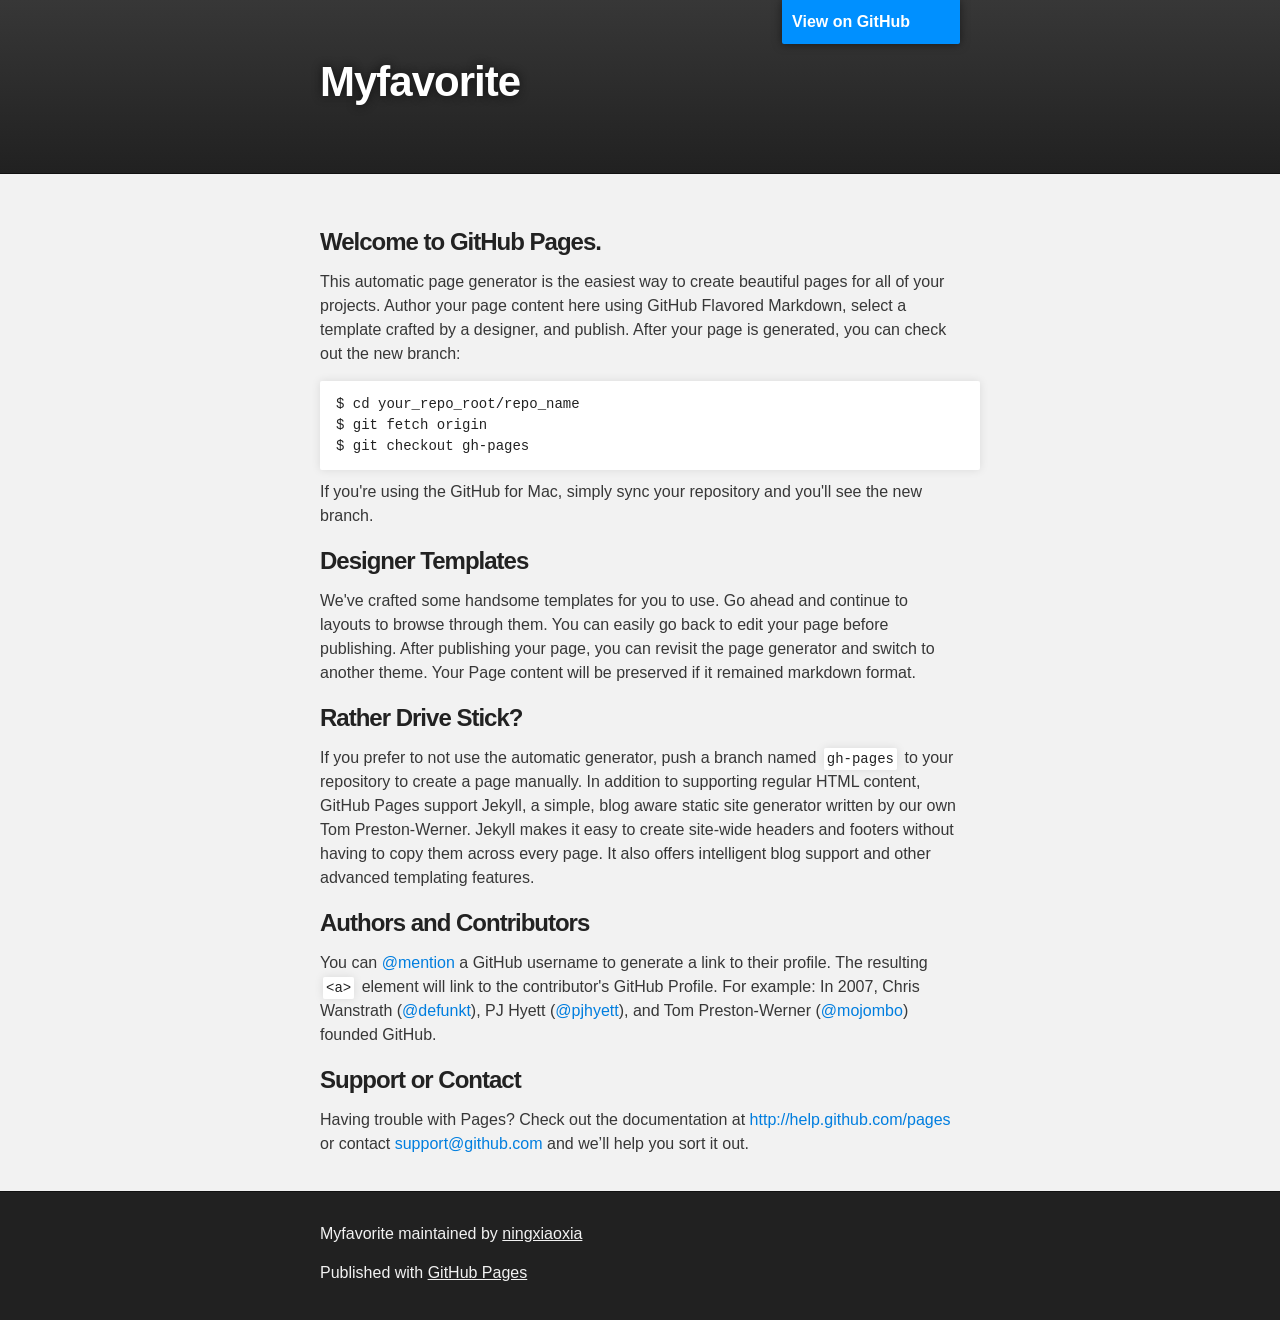
==== index.html @ 1fe0692b "Create gh-pages branch via GitHub" ====
<!DOCTYPE html>
<html>

  <head>
    <meta charset='utf-8' />
    <meta http-equiv="X-UA-Compatible" content="chrome=1" />
    <meta name="description" content="Myfavorite : " />

    <link rel="stylesheet" type="text/css" media="screen" href="stylesheets/stylesheet.css">

    <title>Myfavorite</title>
  </head>

  <body>

    <!-- HEADER -->
    <div id="header_wrap" class="outer">
        <header class="inner">
          <a id="forkme_banner" href="https://github.com/ningxiaoxia/myfavorite">View on GitHub</a>

          <h1 id="project_title">Myfavorite</h1>
          <h2 id="project_tagline"></h2>

            <section id="downloads">
              <a class="zip_download_link" href="https://github.com/ningxiaoxia/myfavorite/zipball/master">Download this project as a .zip file</a>
              <a class="tar_download_link" href="https://github.com/ningxiaoxia/myfavorite/tarball/master">Download this project as a tar.gz file</a>
            </section>
        </header>
    </div>

    <!-- MAIN CONTENT -->
    <div id="main_content_wrap" class="outer">
      <section id="main_content" class="inner">
        <h3>
<a name="welcome-to-github-pages" class="anchor" href="#welcome-to-github-pages"><span class="octicon octicon-link"></span></a>Welcome to GitHub Pages.</h3>

<p>This automatic page generator is the easiest way to create beautiful pages for all of your projects. Author your page content here using GitHub Flavored Markdown, select a template crafted by a designer, and publish. After your page is generated, you can check out the new branch:</p>

<pre><code>$ cd your_repo_root/repo_name
$ git fetch origin
$ git checkout gh-pages
</code></pre>

<p>If you're using the GitHub for Mac, simply sync your repository and you'll see the new branch.</p>

<h3>
<a name="designer-templates" class="anchor" href="#designer-templates"><span class="octicon octicon-link"></span></a>Designer Templates</h3>

<p>We've crafted some handsome templates for you to use. Go ahead and continue to layouts to browse through them. You can easily go back to edit your page before publishing. After publishing your page, you can revisit the page generator and switch to another theme. Your Page content will be preserved if it remained markdown format.</p>

<h3>
<a name="rather-drive-stick" class="anchor" href="#rather-drive-stick"><span class="octicon octicon-link"></span></a>Rather Drive Stick?</h3>

<p>If you prefer to not use the automatic generator, push a branch named <code>gh-pages</code> to your repository to create a page manually. In addition to supporting regular HTML content, GitHub Pages support Jekyll, a simple, blog aware static site generator written by our own Tom Preston-Werner. Jekyll makes it easy to create site-wide headers and footers without having to copy them across every page. It also offers intelligent blog support and other advanced templating features.</p>

<h3>
<a name="authors-and-contributors" class="anchor" href="#authors-and-contributors"><span class="octicon octicon-link"></span></a>Authors and Contributors</h3>

<p>You can <a href="https://github.com/blog/821" class="user-mention">@mention</a> a GitHub username to generate a link to their profile. The resulting <code>&lt;a&gt;</code> element will link to the contributor's GitHub Profile. For example: In 2007, Chris Wanstrath (<a href="https://github.com/defunkt" class="user-mention">@defunkt</a>), PJ Hyett (<a href="https://github.com/pjhyett" class="user-mention">@pjhyett</a>), and Tom Preston-Werner (<a href="https://github.com/mojombo" class="user-mention">@mojombo</a>) founded GitHub.</p>

<h3>
<a name="support-or-contact" class="anchor" href="#support-or-contact"><span class="octicon octicon-link"></span></a>Support or Contact</h3>

<p>Having trouble with Pages? Check out the documentation at <a href="http://help.github.com/pages">http://help.github.com/pages</a> or contact <a href="mailto:support@github.com">support@github.com</a> and we’ll help you sort it out.</p>
      </section>
    </div>

    <!-- FOOTER  -->
    <div id="footer_wrap" class="outer">
      <footer class="inner">
        <p class="copyright">Myfavorite maintained by <a href="https://github.com/ningxiaoxia">ningxiaoxia</a></p>
        <p>Published with <a href="http://pages.github.com">GitHub Pages</a></p>
      </footer>
    </div>

    

  </body>
</html>
---- stylesheets/stylesheet.css ----
/*******************************************************************************
Slate Theme for GitHub Pages
by Jason Costello, @jsncostello
*******************************************************************************/

@import url(pygment_trac.css);

/*******************************************************************************
MeyerWeb Reset
*******************************************************************************/

html, body, div, span, applet, object, iframe,
h1, h2, h3, h4, h5, h6, p, blockquote, pre,
a, abbr, acronym, address, big, cite, code,
del, dfn, em, img, ins, kbd, q, s, samp,
small, strike, strong, sub, sup, tt, var,
b, u, i, center,
dl, dt, dd, ol, ul, li,
fieldset, form, label, legend,
table, caption, tbody, tfoot, thead, tr, th, td,
article, aside, canvas, details, embed,
figure, figcaption, footer, header, hgroup,
menu, nav, output, ruby, section, summary,
time, mark, audio, video {
  margin: 0;
  padding: 0;
  border: 0;
  font: inherit;
  vertical-align: baseline;
}

/* HTML5 display-role reset for older browsers */
article, aside, details, figcaption, figure,
footer, header, hgroup, menu, nav, section {
  display: block;
}

ol, ul {
  list-style: none;
}

blockquote, q {
}

table {
  border-collapse: collapse;
  border-spacing: 0;
}

/*******************************************************************************
Theme Styles
*******************************************************************************/

body {
  box-sizing: border-box;
  color:#373737;
  background: #212121;
  font-size: 16px;
  font-family: 'Myriad Pro', Calibri, Helvetica, Arial, sans-serif;
  line-height: 1.5;
  -webkit-font-smoothing: antialiased;
}

h1, h2, h3, h4, h5, h6 {
  margin: 10px 0;
  font-weight: 700;
  color:#222222;
  font-family: 'Lucida Grande', 'Calibri', Helvetica, Arial, sans-serif;
  letter-spacing: -1px;
}

h1 {
  font-size: 36px;
  font-weight: 700;
}

h2 {
  padding-bottom: 10px;
  font-size: 32px;
  background: url('../images/bg_hr.png') repeat-x bottom;
}

h3 {
  font-size: 24px;
}

h4 {
  font-size: 21px;
}

h5 {
  font-size: 18px;
}

h6 {
  font-size: 16px;
}

p {
  margin: 10px 0 15px 0;
}

footer p {
  color: #f2f2f2;
}

a {
  text-decoration: none;
  color: #007edf;
  text-shadow: none;

  transition: color 0.5s ease;
  transition: text-shadow 0.5s ease;
  -webkit-transition: color 0.5s ease;
  -webkit-transition: text-shadow 0.5s ease;
  -moz-transition: color 0.5s ease;
  -moz-transition: text-shadow 0.5s ease;
  -o-transition: color 0.5s ease;
  -o-transition: text-shadow 0.5s ease;
  -ms-transition: color 0.5s ease;
  -ms-transition: text-shadow 0.5s ease;
}

a:hover, a:focus {text-decoration: underline;}

footer a {
  color: #F2F2F2;
  text-decoration: underline;
}

em {
  font-style: italic;
}

strong {
  font-weight: bold;
}

img {
  position: relative;
  margin: 0 auto;
  max-width: 739px;
  padding: 5px;
  margin: 10px 0 10px 0;
  border: 1px solid #ebebeb;

  box-shadow: 0 0 5px #ebebeb;
  -webkit-box-shadow: 0 0 5px #ebebeb;
  -moz-box-shadow: 0 0 5px #ebebeb;
  -o-box-shadow: 0 0 5px #ebebeb;
  -ms-box-shadow: 0 0 5px #ebebeb;
}

pre, code {
  width: 100%;
  color: #222;
  background-color: #fff;

  font-family: Monaco, "Bitstream Vera Sans Mono", "Lucida Console", Terminal, monospace;
  font-size: 14px;

  border-radius: 2px;
  -moz-border-radius: 2px;
  -webkit-border-radius: 2px;



}

pre {
  width: 100%;
  padding: 10px;
  box-shadow: 0 0 10px rgba(0,0,0,.1);
  overflow: auto;
}

code {
  padding: 3px;
  margin: 0 3px;
  box-shadow: 0 0 10px rgba(0,0,0,.1);
}

pre code {
  display: block;
  box-shadow: none;
}

blockquote {
  color: #666;
  margin-bottom: 20px;
  padding: 0 0 0 20px;
  border-left: 3px solid #bbb;
}

ul, ol, dl {
  margin-bottom: 15px
}

ul li {
  list-style: inside;
  padding-left: 20px;
}

ol li {
  list-style: decimal inside;
  padding-left: 20px;
}

dl dt {
  font-weight: bold;
}

dl dd {
  padding-left: 20px;
  font-style: italic;
}

dl p {
  padding-left: 20px;
  font-style: italic;
}

hr {
  height: 1px;
  margin-bottom: 5px;
  border: none;
  background: url('../images/bg_hr.png') repeat-x center;
}

table {
  border: 1px solid #373737;
  margin-bottom: 20px;
  text-align: left;
 }

th {
  font-family: 'Lucida Grande', 'Helvetica Neue', Helvetica, Arial, sans-serif;
  padding: 10px;
  background: #373737;
  color: #fff;
 }

td {
  padding: 10px;
  border: 1px solid #373737;
 }

form {
  background: #f2f2f2;
  padding: 20px;
}

/*******************************************************************************
Full-Width Styles
*******************************************************************************/

.outer {
  width: 100%;
}

.inner {
  position: relative;
  max-width: 640px;
  padding: 20px 10px;
  margin: 0 auto;
}

#forkme_banner {
  display: block;
  position: absolute;
  top:0;
  right: 10px;
  z-index: 10;
  padding: 10px 50px 10px 10px;
  color: #fff;
  background: url('../images/blacktocat.png') #0090ff no-repeat 95% 50%;
  font-weight: 700;
  box-shadow: 0 0 10px rgba(0,0,0,.5);
  border-bottom-left-radius: 2px;
  border-bottom-right-radius: 2px;
}

#header_wrap {
  background: #212121;
  background: -moz-linear-gradient(top, #373737, #212121);
  background: -webkit-linear-gradient(top, #373737, #212121);
  background: -ms-linear-gradient(top, #373737, #212121);
  background: -o-linear-gradient(top, #373737, #212121);
  background: linear-gradient(top, #373737, #212121);
}

#header_wrap .inner {
  padding: 50px 10px 30px 10px;
}

#project_title {
  margin: 0;
  color: #fff;
  font-size: 42px;
  font-weight: 700;
  text-shadow: #111 0px 0px 10px;
}

#project_tagline {
  color: #fff;
  font-size: 24px;
  font-weight: 300;
  background: none;
  text-shadow: #111 0px 0px 10px;
}

#downloads {
  position: absolute;
  width: 210px;
  z-index: 10;
  bottom: -40px;
  right: 0;
  height: 70px;
  background: url('../images/icon_download.png') no-repeat 0% 90%;
}

.zip_download_link {
  display: block;
  float: right;
  width: 90px;
  height:70px;
  text-indent: -5000px;
  overflow: hidden;
  background: url(../images/sprite_download.png) no-repeat bottom left;
}

.tar_download_link {
  display: block;
  float: right;
  width: 90px;
  height:70px;
  text-indent: -5000px;
  overflow: hidden;
  background: url(../images/sprite_download.png) no-repeat bottom right;
  margin-left: 10px;
}

.zip_download_link:hover {
  background: url(../images/sprite_download.png) no-repeat top left;
}

.tar_download_link:hover {
  background: url(../images/sprite_download.png) no-repeat top right;
}

#main_content_wrap {
  background: #f2f2f2;
  border-top: 1px solid #111;
  border-bottom: 1px solid #111;
}

#main_content {
  padding-top: 40px;
}

#footer_wrap {
  background: #212121;
}



/*******************************************************************************
Small Device Styles
*******************************************************************************/

@media screen and (max-width: 480px) {
  body {
    font-size:14px;
  }

  #downloads {
    display: none;
  }

  .inner {
    min-width: 320px;
    max-width: 480px;
  }

  #project_title {
  font-size: 32px;
  }

  h1 {
    font-size: 28px;
  }

  h2 {
    font-size: 24px;
  }

  h3 {
    font-size: 21px;
  }

  h4 {
    font-size: 18px;
  }

  h5 {
    font-size: 14px;
  }

  h6 {
    font-size: 12px;
  }

  code, pre {
    min-width: 320px;
    max-width: 480px;
    font-size: 11px;
  }

}
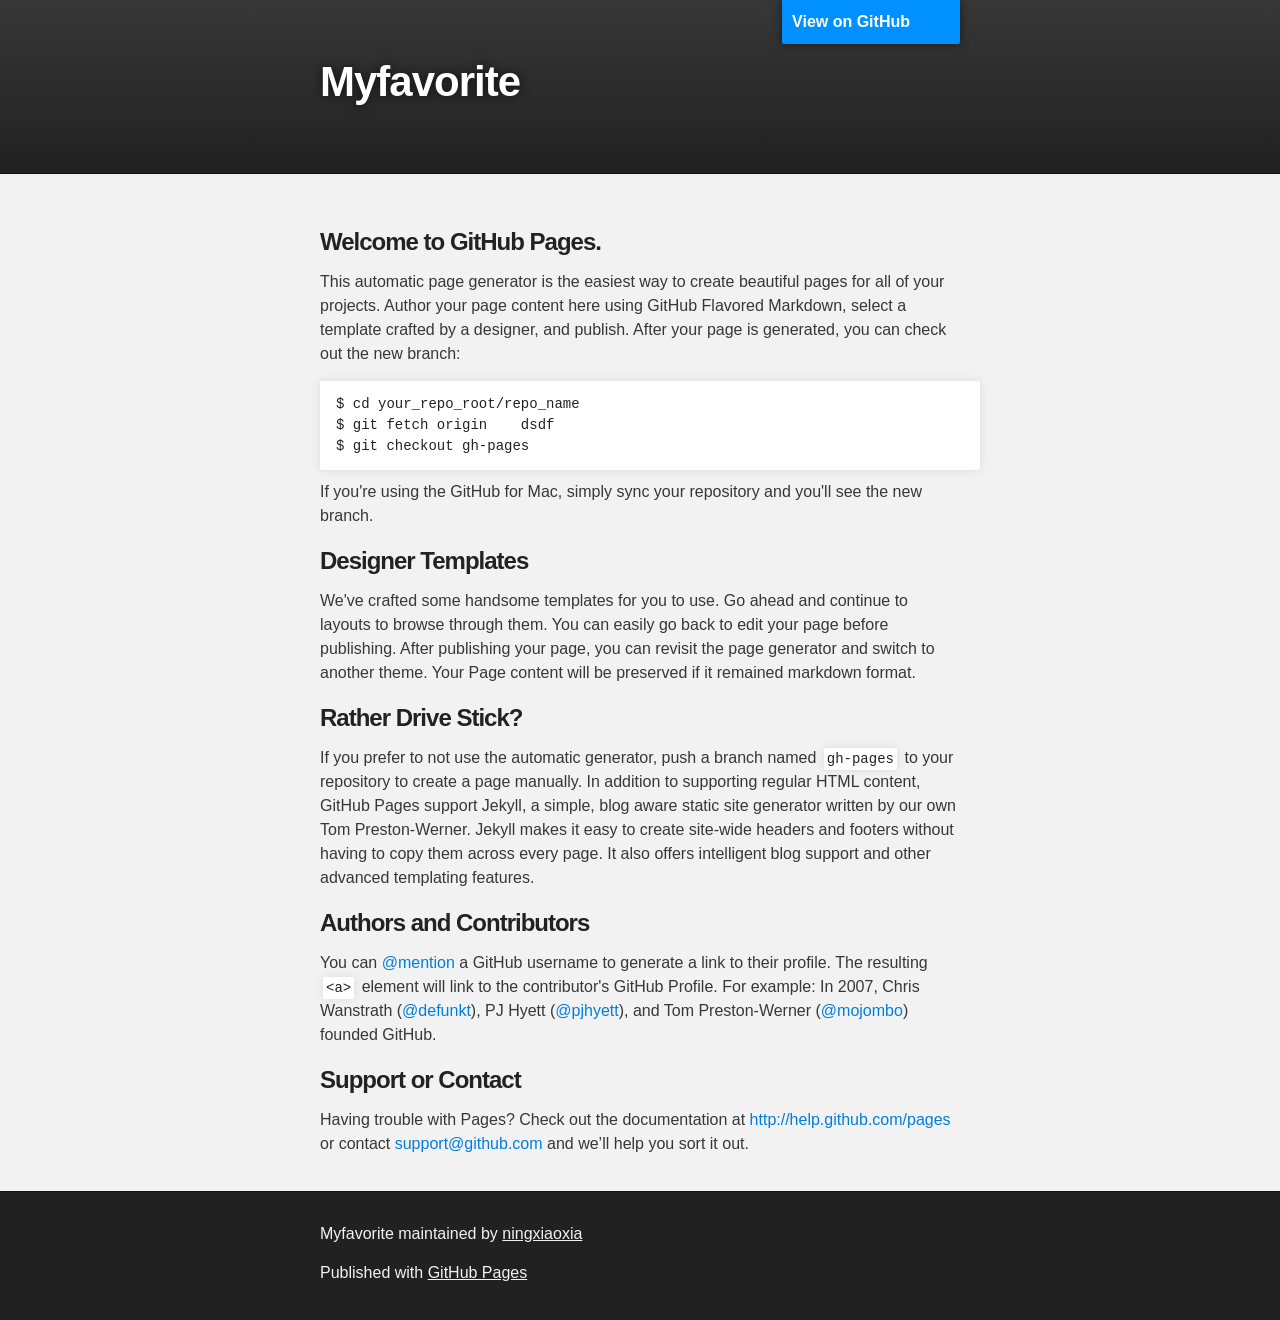
==== commit d6a4eddc: "Signed-off-by: ningixaoxia <2443066491@qq.com>" ====
--- a/index.html
+++ b/index.html
@@ -1,4 +1,4 @@
-<!DOCTYPE html>
+﻿<!DOCTYPE html>
 <html>
 
   <head>
@@ -37,7 +37,7 @@
 <p>This automatic page generator is the easiest way to create beautiful pages for all of your projects. Author your page content here using GitHub Flavored Markdown, select a template crafted by a designer, and publish. After your page is generated, you can check out the new branch:</p>
 
 <pre><code>$ cd your_repo_root/repo_name
-$ git fetch origin
+$ git fetch origin    dsdf
 $ git checkout gh-pages
 </code></pre>
 
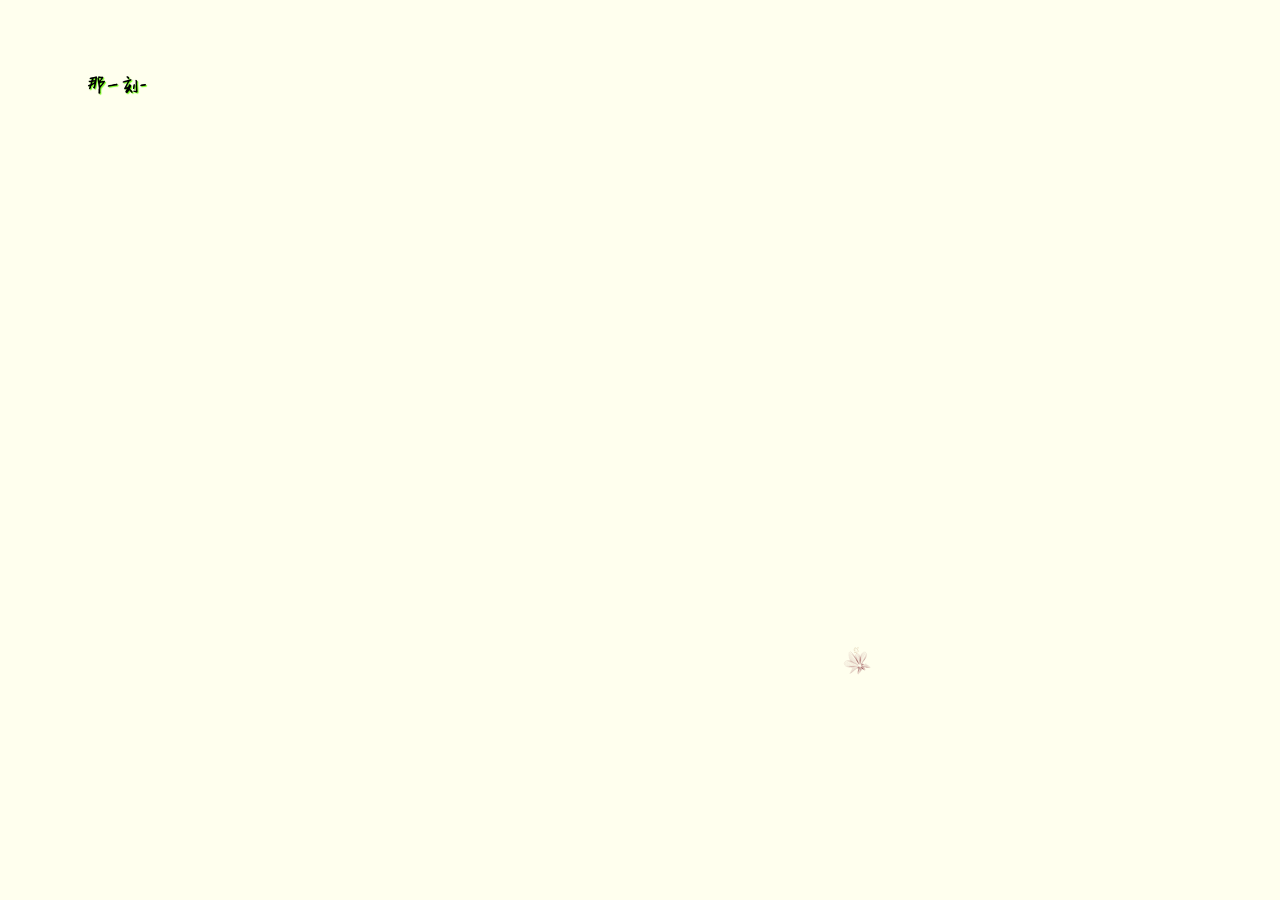
==== commit 5ec4c8ad: "Signed-off-by: ningixaoxia <2443066491@qq.com>" ====
--- a/index.html
+++ b/index.html
@@ -1,79 +1,127 @@
-﻿<!DOCTYPE html>
-<html>
+﻿<!DOCTYPE HTML>
+<html xmlns="http://www.w3.org/1999/xhtml" xml:lang="en" lang="en">
+<head>
+	<title>Love</title>
+	<meta http-equiv="content-type" content="text/html; charset=UTF-8">
+	<style type="text/css">
+		@font-face {
+			font-family: digit;
+            src: url('font/digital-7_mono-webfont.eot');
+            src: url('font/digital-7_mono-webfont.eot?#iefix') format('embedded-opentype'),
+                 url('font/digital-7_mono-webfont.woff') format('woff'),
+                 url('font/digital-7_mono-webfont.ttf') format('truetype'),
+                 url('font/digital-7_mono-webfont.svg#digital-7mono') format('svg');
 
-  <head>
-    <meta charset='utf-8' />
-    <meta http-equiv="X-UA-Compatible" content="chrome=1" />
-    <meta name="description" content="Myfavorite : " />
+		}
+		@font-face {
+			font-family: enword;
+			src: url('font/Note_this.ttf') format("truetype");
+		}
+		@font-face {
+			font-family: cnword;
+			src: url('font/senty.ttf') format("truetype"),
+		      url('font/senty.eot?#iefix') format('embedded-opentype');
+		}
+	    @font-face {
+			font-family: angelina;
+			src: url('font/angelina.ttf') format("truetype"),
+		         url('font/angelina.eot') format("opentype");
+		}
+		
+	</style>
+	<link rel="shortcut icon" href="images/favicon.ico">
+	<link href="css/default_dev.css" type="text/css" rel="stylesheet">
+	<script type="text/javascript" src="js/jquery.js"></script>
+	<script type="text/javascript" src="js/garden.js"></script>
+    <script type="text/javascript" src="js/functions_dev.js"></script>
+    <script type="text/javascript" src="js/console.js"></script>
+</head>
 
-    <link rel="stylesheet" type="text/css" media="screen" href="stylesheets/stylesheet.css">
+<body>
 
-    <title>Myfavorite</title>
-  </head>
+	<div id="mainDiv">
+		<div id="content">
+		
+			<div id="code">
+       <span class="comments center">那一刻</span>
+			 <span class="comments center">我伏案在桌前</span>
+			 <span class="comments">不为休憩</span>
+			 <span class="comments">只为写下思念的真言</span>
+			 <br/>
+			 <span class="comments">那一日</span>
+			 <span class="comments">我站在东方山顶 </span>
+			 <span class="comments">不为摘星辰 </span>
+			<span class="comments">只为能从远处眺望你的身影</span> 
+			<br/>
+			<span class="comments">那一月</span>
+			<span class="comments">我漫步在虚幻之中</span>
+			<span class="comments">不为游戏 </span>
+			<span class="comments">只为能与你并肩</span>
+			<br/>
+			 <span class="comments">那一年 </span>
+			 <span class="comments">我涉过万水千山 </span>
+			<span class="comments">不为风景 </span>
+			<span class="comments">只为途中与你相遇</span>	
+			<br/>
+				<span class="comments">空中翱翔的飞雁 </span>
+			<span class="comments">请将我</span>
+			<span class="comments">这一份思念 </span>		
+			<span class="comments">带给远处的佳人</span>
+			<span class="comments">并带去我的</span>
+			<span class="comments">这一份心意</span>
+                </div>
 
-  <body>
+			<div id="loveHeart">
+				<canvas id="garden"></canvas>
+				<div id="words">
+					<div id="messages">
+					<div class="loveWords">	晓霞，如果说喜欢你有一个期限，我希望是</div>
+						<div id="elapseClock"></div>
+					<div class="loveupersec">Let me be with you ,forever</div>
+					<div class="signature">- Dan</div>
+					</div>
 
-    <!-- HEADER -->
-    <div id="header_wrap" class="outer">
-        <header class="inner">
-          <a id="forkme_banner" href="https://github.com/ningxiaoxia/myfavorite">View on GitHub</a>
+						
+				</div>
+			</div>
+		</div>
+	</div>
+<audio id="myaudio" loop>
+  <source src="sound/bgm.mp3" type="audio/mpeg" />
+</audio>
+	<script type="text/javascript">
+		var offsetX = $("#loveHeart").width() / 2;
+		var offsetY = $("#loveHeart").height() / 2 - 55;
+		var together = new Date();
+		together.setFullYear(2013, 2, 4);
+		together.setHours(0);
+		together.setMinutes(0);
+		together.setSeconds(0);
+		together.setMilliseconds(0);
+		
+		if (!document.createElement('canvas').getContext) {
+			var msg = document.createElement("div");
+			msg.id = "errorMsg";
+			msg.innerHTML = "亲，您的浏览器不支持HTML5哦!<br/>用Chrome 29或IE10吧"; 
+			document.body.appendChild(msg);
+			$("#code").css("display", "none")
+			$("#copyright").css("position", "absolute");
+			$("#copyright").css("bottom", "10px");
+		    document.execCommand("stop");
+		} else {
+			setTimeout(function () {
+				startHeartAnimation();
+			}, 1000);
 
-          <h1 id="project_title">Myfavorite</h1>
-          <h2 id="project_tagline"></h2>
+			timeElapse(together,10000);
+			setInterval(function () {
+				timeElapse(together,10000);
+			}, 500);
 
-            <section id="downloads">
-              <a class="zip_download_link" href="https://github.com/ningxiaoxia/myfavorite/zipball/master">Download this project as a .zip file</a>
-              <a class="tar_download_link" href="https://github.com/ningxiaoxia/myfavorite/tarball/master">Download this project as a tar.gz file</a>
-            </section>
-        </header>
-    </div>
+			adjustCodePosition();
+			$("#code").typewriter();
+		}
 
-    <!-- MAIN CONTENT -->
-    <div id="main_content_wrap" class="outer">
-      <section id="main_content" class="inner">
-        <h3>
-<a name="welcome-to-github-pages" class="anchor" href="#welcome-to-github-pages"><span class="octicon octicon-link"></span></a>Welcome to GitHub Pages.</h3>
-
-<p>This automatic page generator is the easiest way to create beautiful pages for all of your projects. Author your page content here using GitHub Flavored Markdown, select a template crafted by a designer, and publish. After your page is generated, you can check out the new branch:</p>
-
-<pre><code>$ cd your_repo_root/repo_name
-$ git fetch origin    dsdf
-$ git checkout gh-pages
-</code></pre>
-
-<p>If you're using the GitHub for Mac, simply sync your repository and you'll see the new branch.</p>
-
-<h3>
-<a name="designer-templates" class="anchor" href="#designer-templates"><span class="octicon octicon-link"></span></a>Designer Templates</h3>
-
-<p>We've crafted some handsome templates for you to use. Go ahead and continue to layouts to browse through them. You can easily go back to edit your page before publishing. After publishing your page, you can revisit the page generator and switch to another theme. Your Page content will be preserved if it remained markdown format.</p>
-
-<h3>
-<a name="rather-drive-stick" class="anchor" href="#rather-drive-stick"><span class="octicon octicon-link"></span></a>Rather Drive Stick?</h3>
-
-<p>If you prefer to not use the automatic generator, push a branch named <code>gh-pages</code> to your repository to create a page manually. In addition to supporting regular HTML content, GitHub Pages support Jekyll, a simple, blog aware static site generator written by our own Tom Preston-Werner. Jekyll makes it easy to create site-wide headers and footers without having to copy them across every page. It also offers intelligent blog support and other advanced templating features.</p>
-
-<h3>
-<a name="authors-and-contributors" class="anchor" href="#authors-and-contributors"><span class="octicon octicon-link"></span></a>Authors and Contributors</h3>
-
-<p>You can <a href="https://github.com/blog/821" class="user-mention">@mention</a> a GitHub username to generate a link to their profile. The resulting <code>&lt;a&gt;</code> element will link to the contributor's GitHub Profile. For example: In 2007, Chris Wanstrath (<a href="https://github.com/defunkt" class="user-mention">@defunkt</a>), PJ Hyett (<a href="https://github.com/pjhyett" class="user-mention">@pjhyett</a>), and Tom Preston-Werner (<a href="https://github.com/mojombo" class="user-mention">@mojombo</a>) founded GitHub.</p>
-
-<h3>
-<a name="support-or-contact" class="anchor" href="#support-or-contact"><span class="octicon octicon-link"></span></a>Support or Contact</h3>
-
-<p>Having trouble with Pages? Check out the documentation at <a href="http://help.github.com/pages">http://help.github.com/pages</a> or contact <a href="mailto:support@github.com">support@github.com</a> and we’ll help you sort it out.</p>
-      </section>
-    </div>
-
-    <!-- FOOTER  -->
-    <div id="footer_wrap" class="outer">
-      <footer class="inner">
-        <p class="copyright">Myfavorite maintained by <a href="https://github.com/ningxiaoxia">ningxiaoxia</a></p>
-        <p>Published with <a href="http://pages.github.com">GitHub Pages</a></p>
-      </footer>
-    </div>
-
-    
-
-  </body>
+	</script>
+</body>
 </html>
--- a/css/default_dev.css
+++ b/css/default_dev.css
@@ -0,0 +1,158 @@
+body {
+	margin: 0;
+	padding: 0;
+	background: #FFFFEE;
+	font-size: 12px;
+	overflow: auto;
+}
+.heart{
+    color:rgb(246,105,147)
+}
+#mainDiv{
+	width: 100%;
+	height: 100%;
+}
+
+#loveHeart {
+	float: left;
+	width:670px;
+	height:625px;
+}
+
+#garden {
+	width: 100%;
+	height: 100%;
+}
+
+#elapseClock {
+	text-align: right;
+	font-size: 18px;
+	margin-top: 10px;
+	margin-bottom: 10px;
+}
+
+#words {
+	 font-size:14px;
+    font-weight:bold;
+    word-spacing: 2px;
+    letter-spacing: 1px;
+    font-family:"angelina";
+	width: 550px;
+	font-size: 24px;
+	color:#666;
+}
+
+#messages{
+	display: none;
+	padding-top:10px;
+}
+
+#elapseClock .digit{
+	font-family: "digit";
+	font-size: 36px;
+}
+
+#loveu{
+	padding: 5px;
+	font-size: 22px;
+	margin-top: 10px;
+	margin-right: 120px;
+	text-align: right;
+	display: none;
+}
+
+ .signature{
+	margin-top: 10px;
+	font-size: 20px;
+	font-style: italic;
+	text-align:right;
+	padding-right:160px;
+}
+
+#clickSound{
+	display:none;
+}
+
+#code {
+	float: left;
+	width: 440px;
+	height: 400px;
+	color: #333;
+	font-family: "Consolas", "Monaco", "Bitstream Vera Sans Mono", "Courier New", "sans-serif";
+	font-size: 12px;
+}
+
+#code .string{
+	color: #2a36ff;
+}
+
+#code .keyword{
+	color: #7f0055;
+	font-weight:bold;
+}
+
+#code .placeholder{
+	margin-left:15px;
+}
+#code .spacelong{
+	margin-left:150px;
+}
+#code .spacemed{
+	margin-left:150px;
+}
+#code .space{
+	margin-left:7px;
+}
+.left{
+	text-align:left;
+}
+.right{
+	text-align:right;
+}
+.center{
+	text-align:center;
+}
+#code .comments{
+	display:block;
+	color: #000;;
+    text-align:left;
+    text-shadow:1px 1px 1px #6FFF0F;
+    font-size:16px;
+    font-weight:bold;
+    word-spacing: 2px;
+    letter-spacing: 1px;
+    font-family:"cnword";
+}
+.loveupersec
+{
+	text-align:center;
+	padding:15px 0px;
+	line-height:50px;
+}
+#copyright{
+	margin-top: 10px;
+	text-align: center;
+	width:100%;
+	color:#666;
+}
+
+#errorMsg{
+	width: 100%;
+	text-align: center;
+	font-size: 24px;
+	position: absolute;
+	top: 100px;
+	left:0px;
+}
+
+#copyright a{
+	color:#666;
+}
+
+.loveWords
+{
+	margin-top:10px;
+	margin-bottom:10px;
+	font-size:20px
+	
+	}
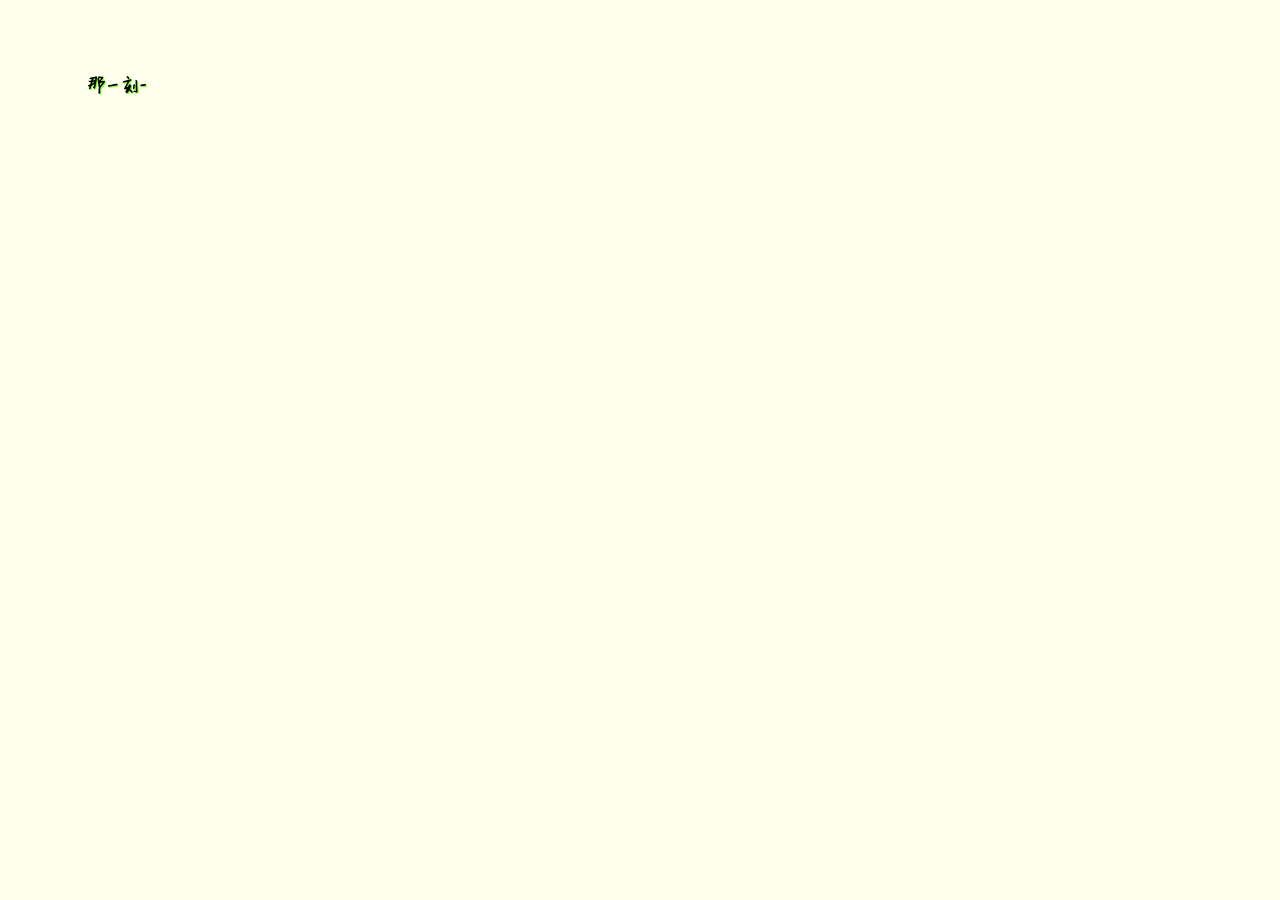
==== commit dc4b6996: "Signed-off-by: ningixaoxia <2443066491@qq.com>" ====
--- a/index.html
+++ b/index.html
@@ -86,7 +86,7 @@
 			</div>
 		</div>
 	</div>
-<audio id="myaudio" loop>
+<audio id="myaudio" loop="loop" autoplay="autoplay">
   <source src="sound/bgm.mp3" type="audio/mpeg" />
 </audio>
 	<script type="text/javascript">
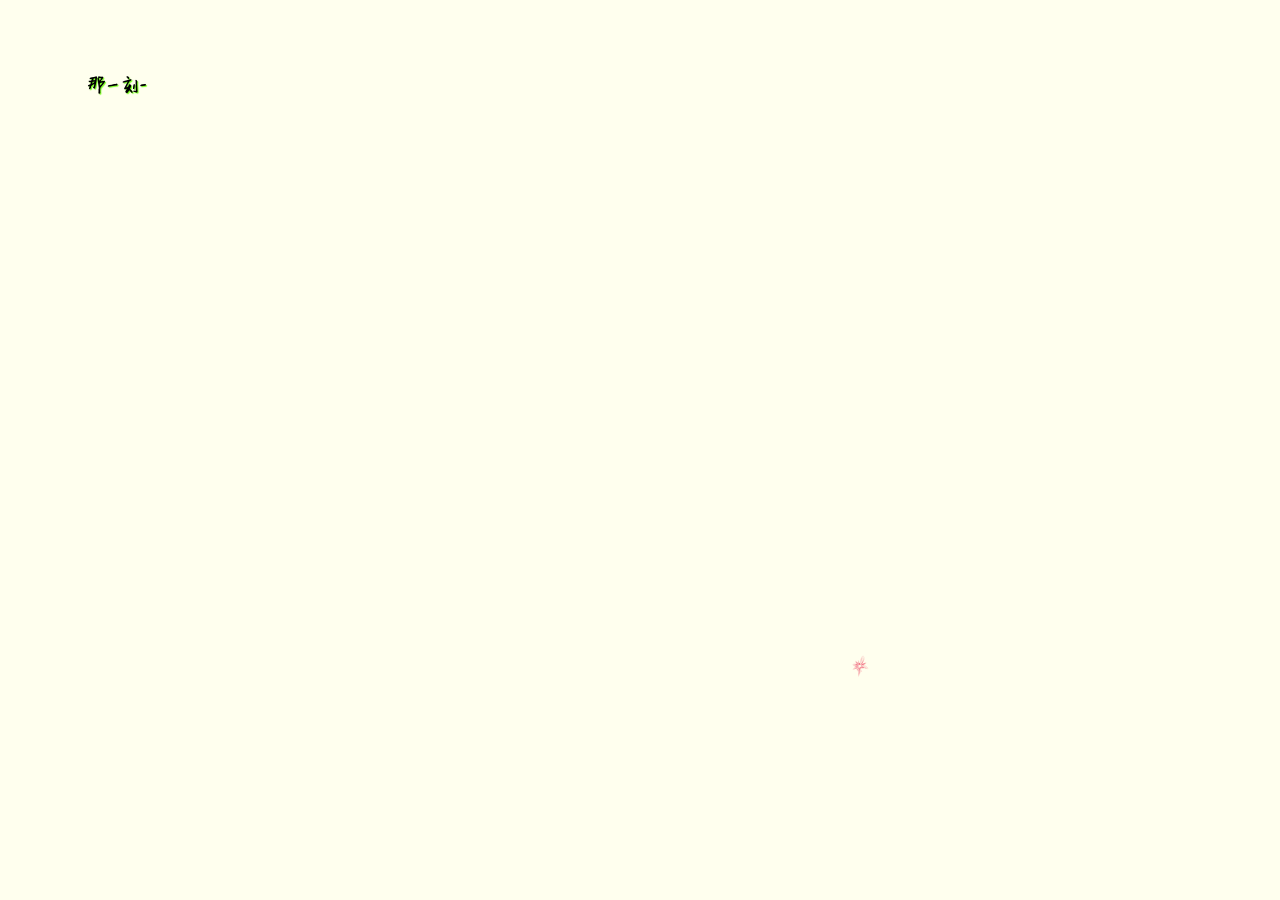
==== commit 9ee5644c: "Signed-off-by: ningixaoxia <2443066491@qq.com>" ====
--- a/index.html
+++ b/index.html
@@ -88,6 +88,7 @@
 	</div>
 <audio id="myaudio" loop="loop" autoplay="autoplay">
   <source src="sound/bgm.mp3" type="audio/mpeg" />
+  <source src="sound/bgm.ogg" type="audio/ogg"/>
 </audio>
 	<script type="text/javascript">
 		var offsetX = $("#loveHeart").width() / 2;
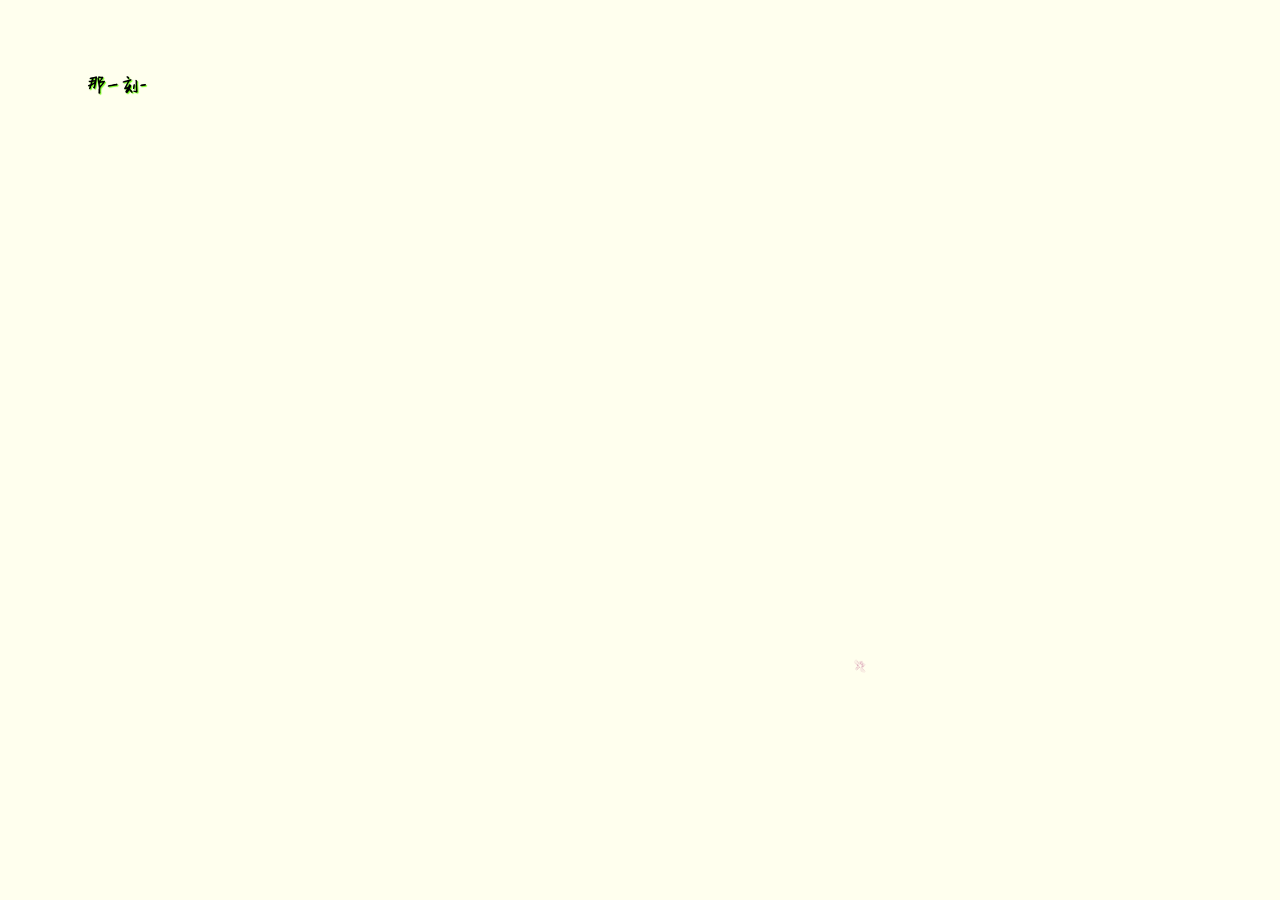
==== commit 9d340e23: "Signed-off-by: ningixaoxia <2443066491@qq.com>" ====
--- a/index.html
+++ b/index.html
@@ -124,5 +124,9 @@
 		}
 
 	</script>
+
+<div style="display:none">
+<script type="text/javascript">var cnzz_protocol = (("https:" == document.location.protocol) ? " https://" : " http://");document.write(unescape("%3Cspan id='cnzz_stat_icon_5723783'%3E%3C/span%3E%3Cscript src='" + cnzz_protocol + "s9.cnzz.com/stat.php%3Fid%3D5723783%26show%3Dpic' type='text/javascript'%3E%3C/script%3E"));</script>
+</div>
 </body>
 </html>
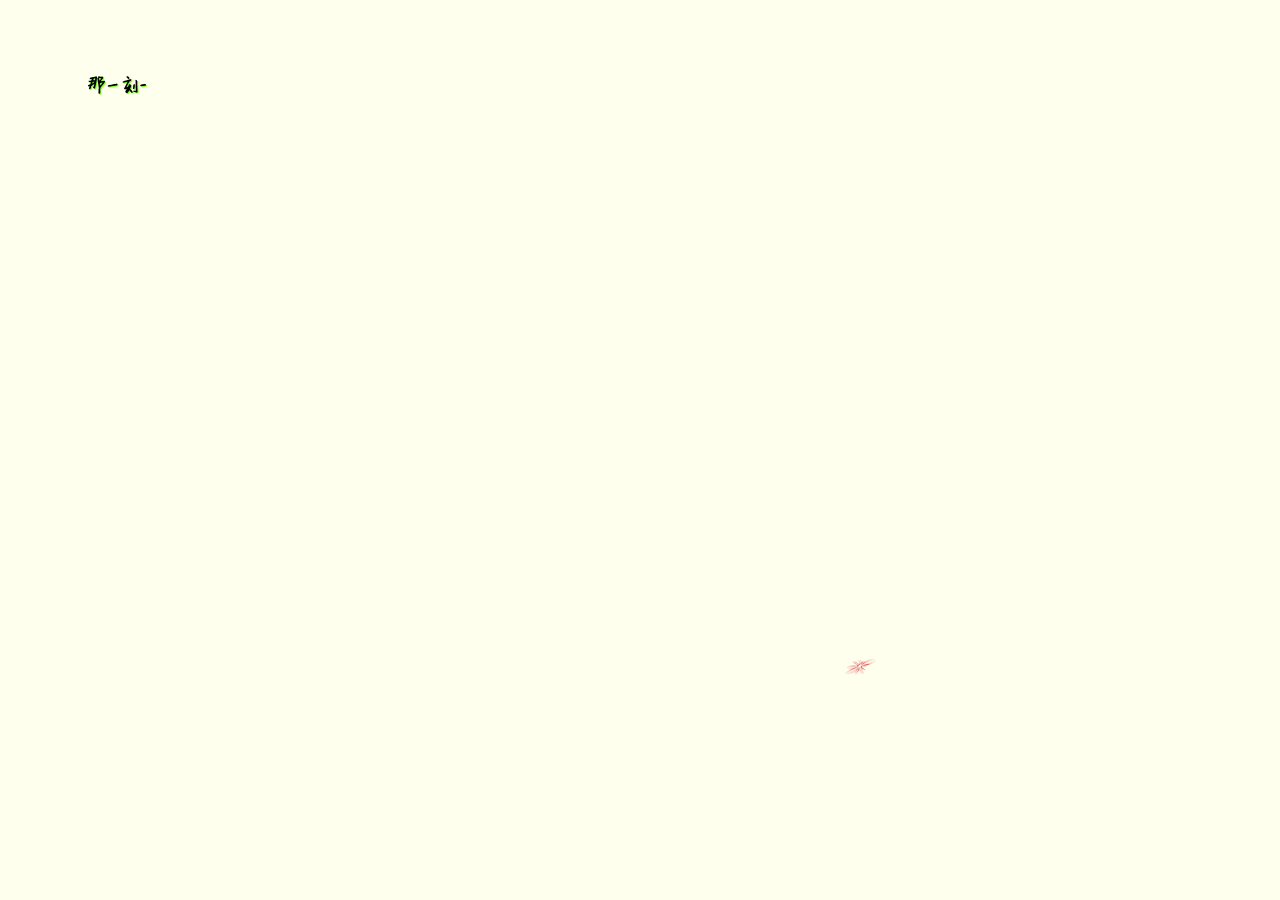
==== commit d39891e1: "Signed-off-by: ningixaoxia <2443066491@qq.com>" ====
--- a/index.html
+++ b/index.html
@@ -128,5 +128,8 @@
 <div style="display:none">
 <script type="text/javascript">var cnzz_protocol = (("https:" == document.location.protocol) ? " https://" : " http://");document.write(unescape("%3Cspan id='cnzz_stat_icon_5723783'%3E%3C/span%3E%3Cscript src='" + cnzz_protocol + "s9.cnzz.com/stat.php%3Fid%3D5723783%26show%3Dpic' type='text/javascript'%3E%3C/script%3E"));</script>
 </div>
+<div style="display:none">
+<script type="text/javascript">var cnzz_protocol = (("https:" == document.location.protocol) ? " https://" : " http://");document.write(unescape("%3Cspan id='cnzz_stat_icon_5723807'%3E%3C/span%3E%3Cscript src='" + cnzz_protocol + "s9.cnzz.com/stat.php%3Fid%3D5723807%26show%3Dpic' type='text/javascript'%3E%3C/script%3E"));</script>
+</div>
 </body>
 </html>
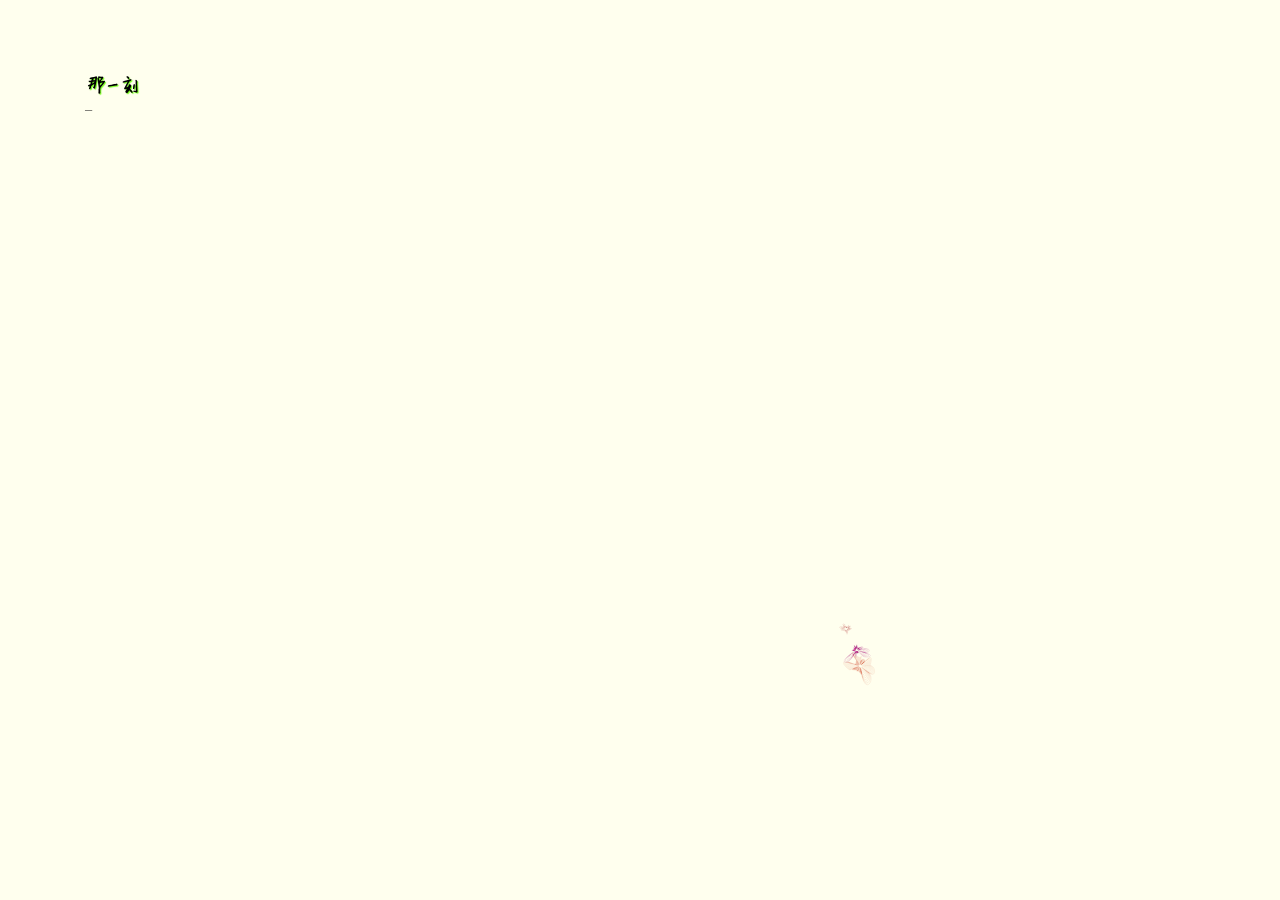
==== commit 936a5a0b: "Signed-off-by: ningixaoxia <2443066491@qq.com>" ====
--- a/index.html
+++ b/index.html
@@ -103,7 +103,7 @@
 		if (!document.createElement('canvas').getContext) {
 			var msg = document.createElement("div");
 			msg.id = "errorMsg";
-			msg.innerHTML = "亲，您的浏览器不支持HTML5哦!<br/>用Chrome 29或IE10吧"; 
+			msg.innerHTML = "亲，您的浏览器不支持HTML5哦!<br/>用IE10或Firefox 25或Chrome 30吧"; 
 			document.body.appendChild(msg);
 			$("#code").css("display", "none")
 			$("#copyright").css("position", "absolute");
